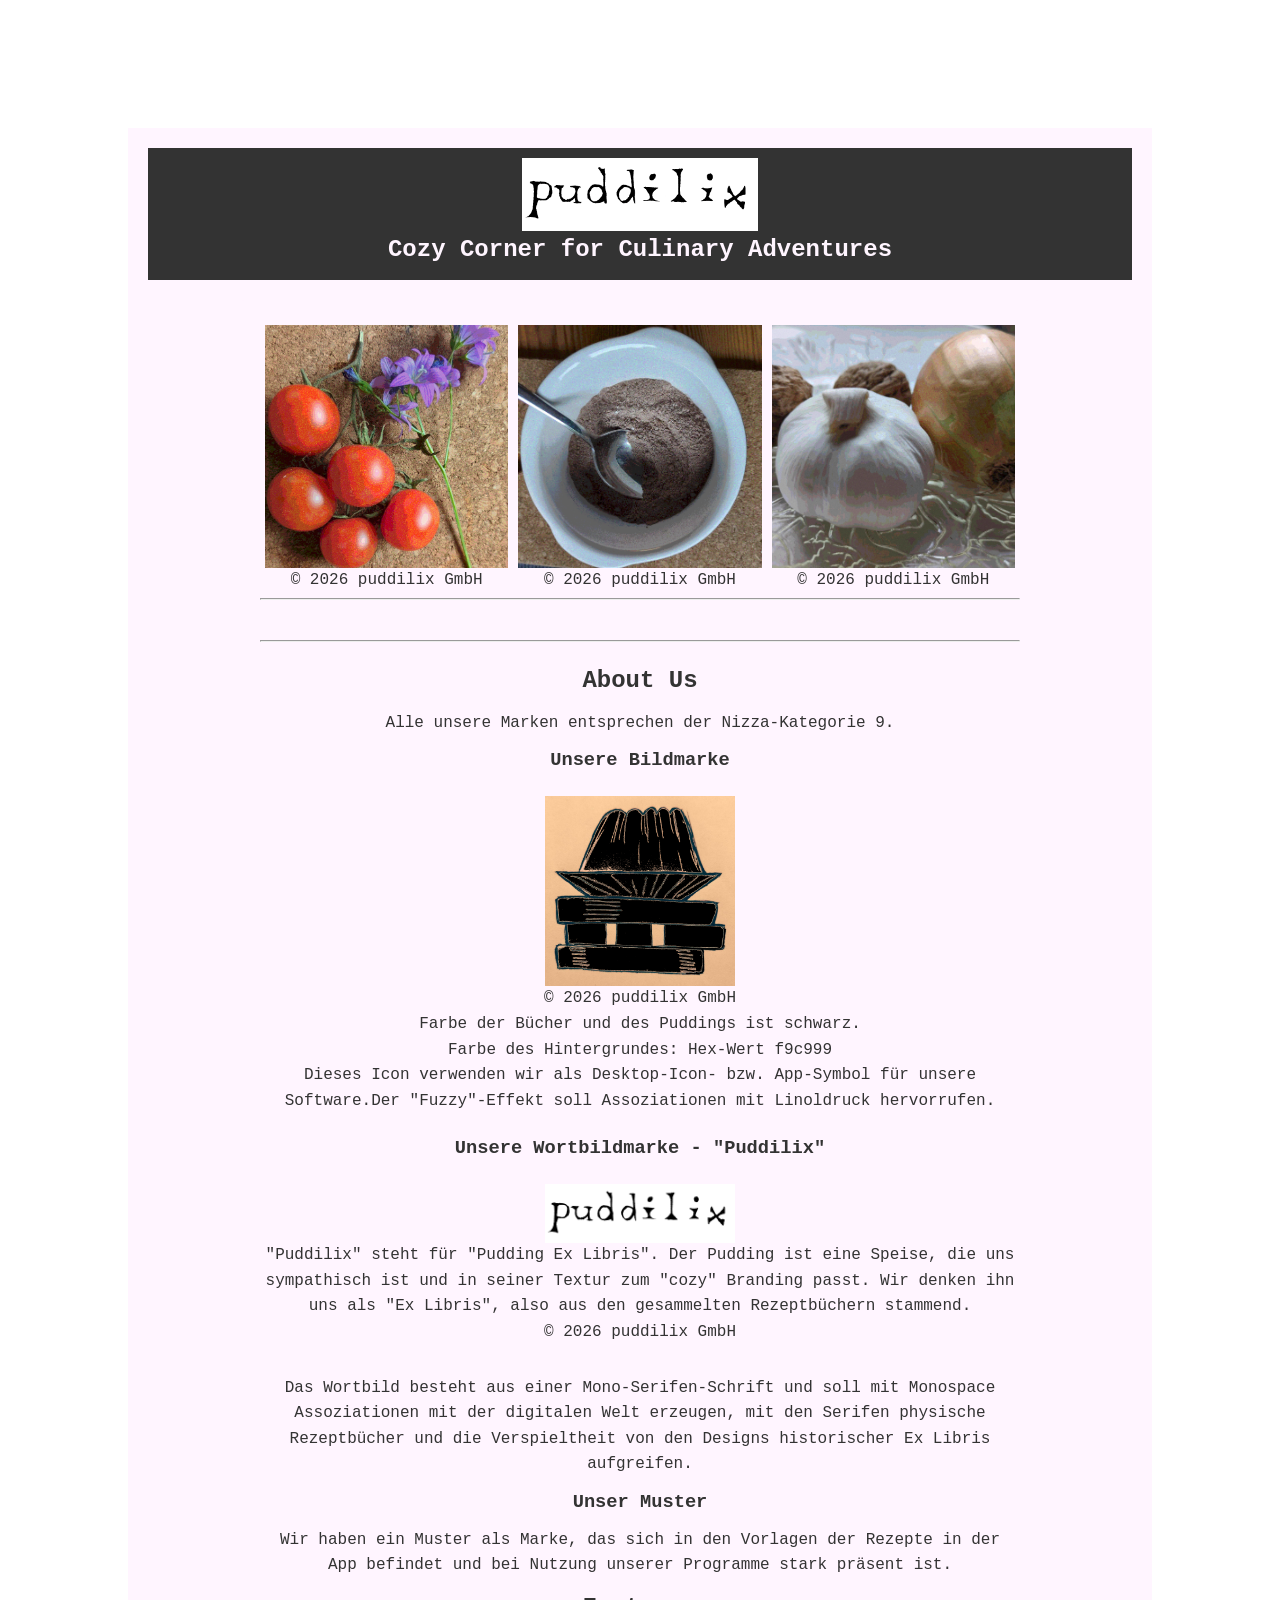
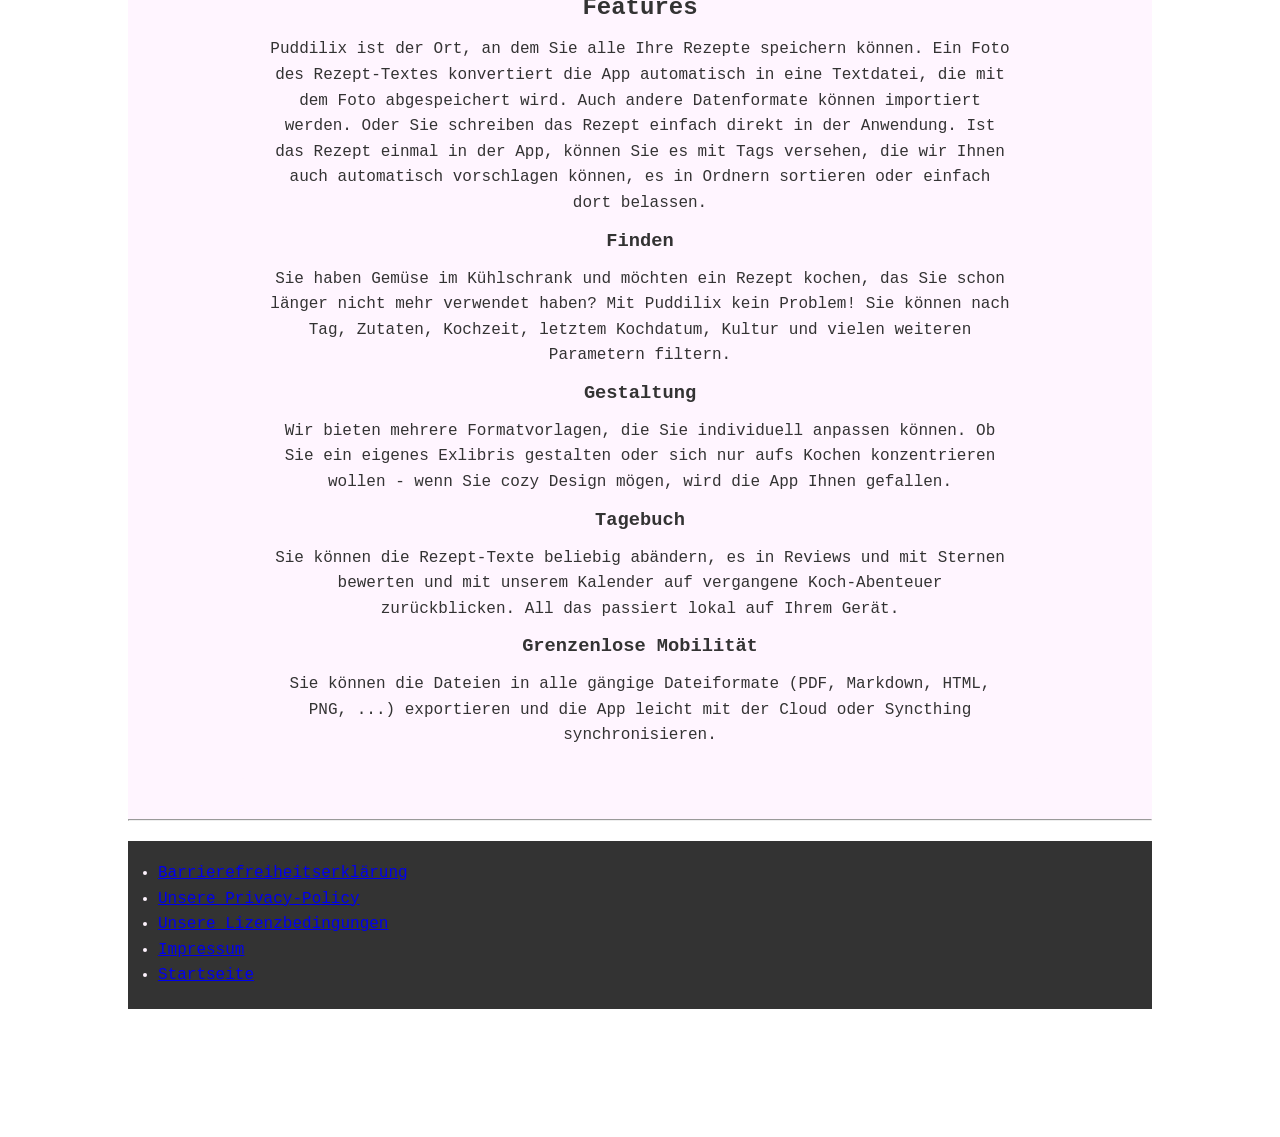
==== index.html @ e12f10ca "Update index.html" ====
<!DOCTYPE html>
<html lang="de">
<head>
    <meta charset="UTF-8" />
     <link rel="icon" type="image/jpeg" href="img/bildmarke.jpeg"/>
    <title>
         Puddilix | main</title>
    <link rel="stylesheet" href="styles.css">
</head>

<body>
    <div class="content">
        <header>
        <h1><img src="img/wort.png" alt="Puddilix-Wortbild"></h1>            
            <h2>Cozy Corner for Culinary Adventures</h2>
        </header>
        
        <main>
                <div class="row">
                <div class="column">
                    <figure>
                    <img src="img/tomato_edited.png" alt="Stark stilisiertes Bild von Tomaten und einer Glockenblume" style="width:100%">
                    <figcaption>© 2026 puddilix GmbH
                    </figcaption>
                </figure>
                </div>
                <div class="column">
                                        <figure>
                    <img src="img/stirring_edited.png" alt="Stark stilisiertes Bild, in dem ein Tassenkuchen zubereitet wird" style="width:100%">
                    <figcaption>© 2026 puddilix GmbH
                    </figcaption>
                </figure>

                </div>
                <div class="column">
                                                            <figure>
                    <img src="img/posterized_garlic.png" alt="Stark stilisiertes Bild von Knoblauch, Zwiebel und Nüssen in einer Glasschüssel" style="width:100%">
                    <figcaption>© 2026 puddilix GmbH
                    </figcaption>
                </figure>
                </div>
                </div>
        <hr>
        <p>
              
        </p>
        <hr>

        <h2>About Us</h2>
        <p>
            Alle unsere Marken entsprechen der Nizza-Kategorie 9. 
        </p>
            <h3>Unsere Bildmarke</h3>
                <p><figure>

                    <img src="img/bildmarke.jpeg" alt="Bildmarke: Ein schwarzer Pudding auf einem schwarzen Stapel von Büchern, mit bräunlichem Hintergrund">
                    <figcaption>© 2026 puddilix GmbH</figcaption></figure>
                    Farbe der Bücher und des Puddings ist schwarz.
                    <br>
                    Farbe des Hintergrundes: Hex-Wert f9c999
                    <br>
                    Dieses Icon verwenden wir als Desktop-Icon- bzw. App-Symbol für unsere Software.Der "Fuzzy"-Effekt soll Assoziationen mit Linoldruck hervorrufen.
                </p>
            <h3>Unsere Wortbildmarke - "Puddilix"</h3>
                <p>
                    <figure>
                    <img src="img/wort.png" alt="Wortbildmarke: Puddilix-Schriftzug in einer handgeschriebene mono-serif Schrift">
                    "Puddilix"  steht für "Pudding Ex Libris". Der Pudding ist eine Speise, die uns sympathisch ist und in 
                    seiner Textur zum "cozy" Branding passt. Wir denken ihn uns als "Ex Libris", also 
                    aus den gesammelten Rezeptbüchern stammend.
                    <figcaption>© 2026 puddilix GmbH</figcaption>
                    </figure>
                </p>
                
                <p>
                    Das Wortbild besteht aus einer Mono-Serifen-Schrift und soll mit Monospace Assoziationen mit der digitalen Welt erzeugen, 
                    mit den Serifen physische Rezeptbücher und die Verspieltheit von 
                    den Designs historischer Ex Libris aufgreifen. 
                </p>
            <h3>Unser Muster</h3>
                <p>
                    Wir haben ein Muster als Marke, das sich in den Vorlagen der Rezepte in der App befindet und bei Nutzung unserer Programme stark präsent ist.
                </p>


        <h2>Features</h2>
            <p>
                Puddilix ist der Ort, an dem Sie alle Ihre Rezepte speichern können.
                Ein Foto des Rezept-Textes konvertiert die App automatisch in eine Textdatei, die mit dem Foto abgespeichert wird. 
                Auch andere Datenformate können importiert werden. Oder Sie schreiben das Rezept einfach direkt in der Anwendung.
                Ist das Rezept einmal in der App, können Sie es mit Tags versehen, die wir Ihnen
                 auch automatisch vorschlagen können, es in Ordnern sortieren oder einfach dort belassen.
            </p>

            <h3>Finden</h3>
                <p>
                    Sie haben Gemüse im Kühlschrank und möchten ein Rezept kochen, das Sie schon länger nicht mehr verwendet haben? 
                    Mit Puddilix kein Problem! Sie können
                     nach Tag, Zutaten, Kochzeit, letztem Kochdatum, Kultur und vielen weiteren Parametern filtern.  
                </p>

            <h3>Gestaltung</h3>
                <p>
                    Wir bieten mehrere Formatvorlagen, die Sie individuell anpassen können. Ob Sie ein eigenes Exlibris gestalten
                    oder sich nur aufs Kochen konzentrieren wollen - wenn Sie cozy Design mögen, wird die App Ihnen gefallen. 
                </p>

            <h3>Tagebuch</h3>
                <p>
                    Sie können die Rezept-Texte beliebig abändern, es in Reviews und mit Sternen bewerten und mit unserem Kalender auf vergangene 
                    Koch-Abenteuer zurückblicken. All das passiert lokal auf Ihrem Gerät. 
                </p>

            <h3>Grenzenlose Mobilität</h3>
                <p>
                    Sie können die Dateien in alle gängige Dateiformate (PDF, Markdown, HTML, PNG, ...) exportieren und die App leicht mit der Cloud oder Syncthing 
                    synchronisieren.
                </p>
    </main>
    </div>
    <hr>
    <footer>
        <nav aria-label="Footer navigation">
            <ul>
                <li><a href="barrierefreiheitserklaerung.html">Barrierefreiheitserklärung</a></li>
                <li><a href="datenschutz.html">Unsere Privacy-Policy</a></li>
                <li><a href="lizenz.html">Unsere Lizenzbedingungen</a></li>
                <li><a href="impressum.html">Impressum</a></li>
                <li><a href="index.html">Startseite</a></li>
            </ul>
        </nav>
    </footer>
</body>
</html>
---- styles.css ----
/* Basis-Reset */

* {
  margin: 0;
  padding: 0;
  box-sizing: border-box;
}

body {
  font-family: 'Nimbus Mono PS', 'Courier New', monospace;  line-height: 1.6;
  background-image: url('pictures/marble.jpg');
  color: #333;
  text-align: center;
  margin: 10% 10% 10% 10%;

}

ul {
  text-align: left;
  padding: 10px;
}

header, footer {
  background-color: #333;
  color: #fff5ff;
  padding: 10px 20px;
  text-align: center;
}

p {
  padding: 10px;
}

img {
  display: block;
  margin: auto;
  width: 25%;
}

.content {
  background-color: #fff5ff;
  padding:20px;
}

.bottom_nav {
  background-color: #fff5ff;
  padding:20px;
}

hr {
  margin-bottom: 20px;
}

main {
  padding: 20px;
  background-color: #fff5ff;
  border-radius: 4px;
  max-width: 800px;
  margin: 20px auto;
}

.footnote {
  float: footnote;
}

/* Table */

/* Three image containers (use 25% for four, and 50% for two, etc) */
.column {
  float: left;
  width: 33.33%;
  padding: 5px;
}

/* Clear floats after image containers */
.row::after {
  content: "";
  clear: both;
  display: table;
}
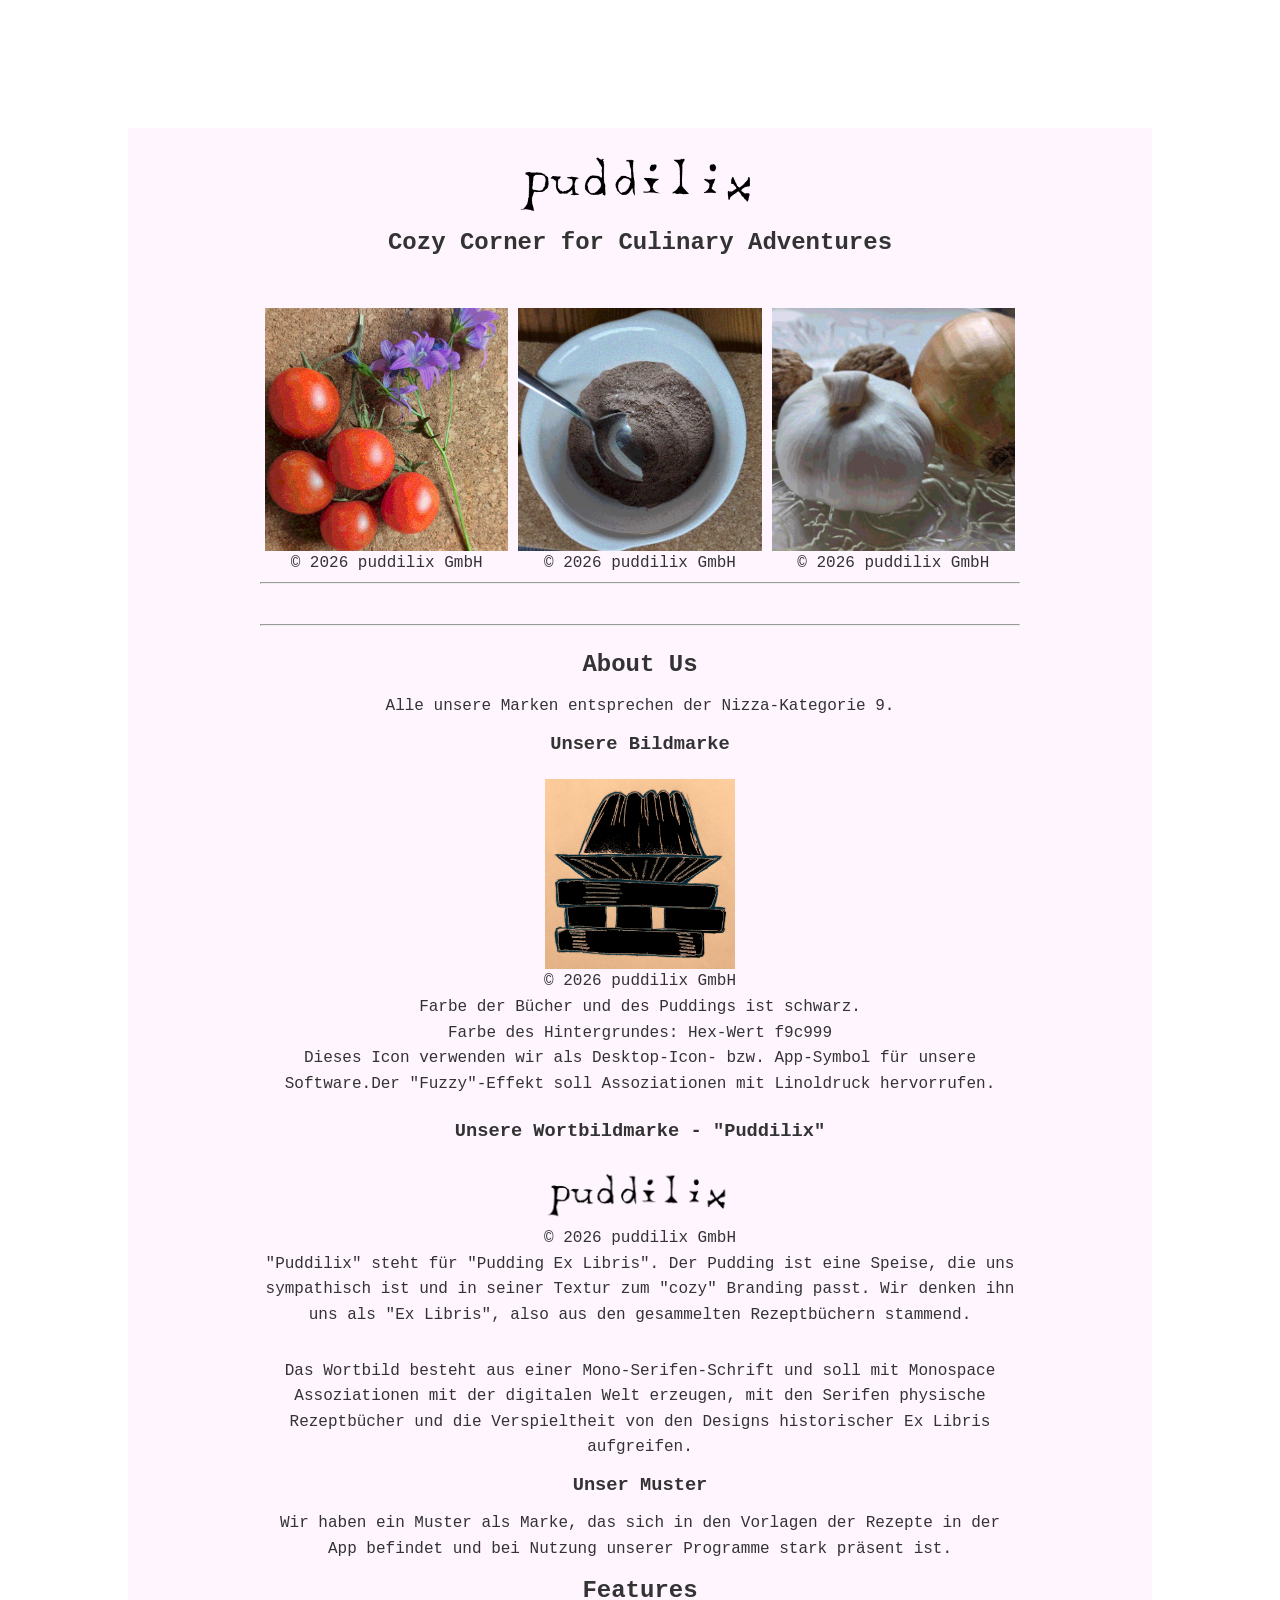
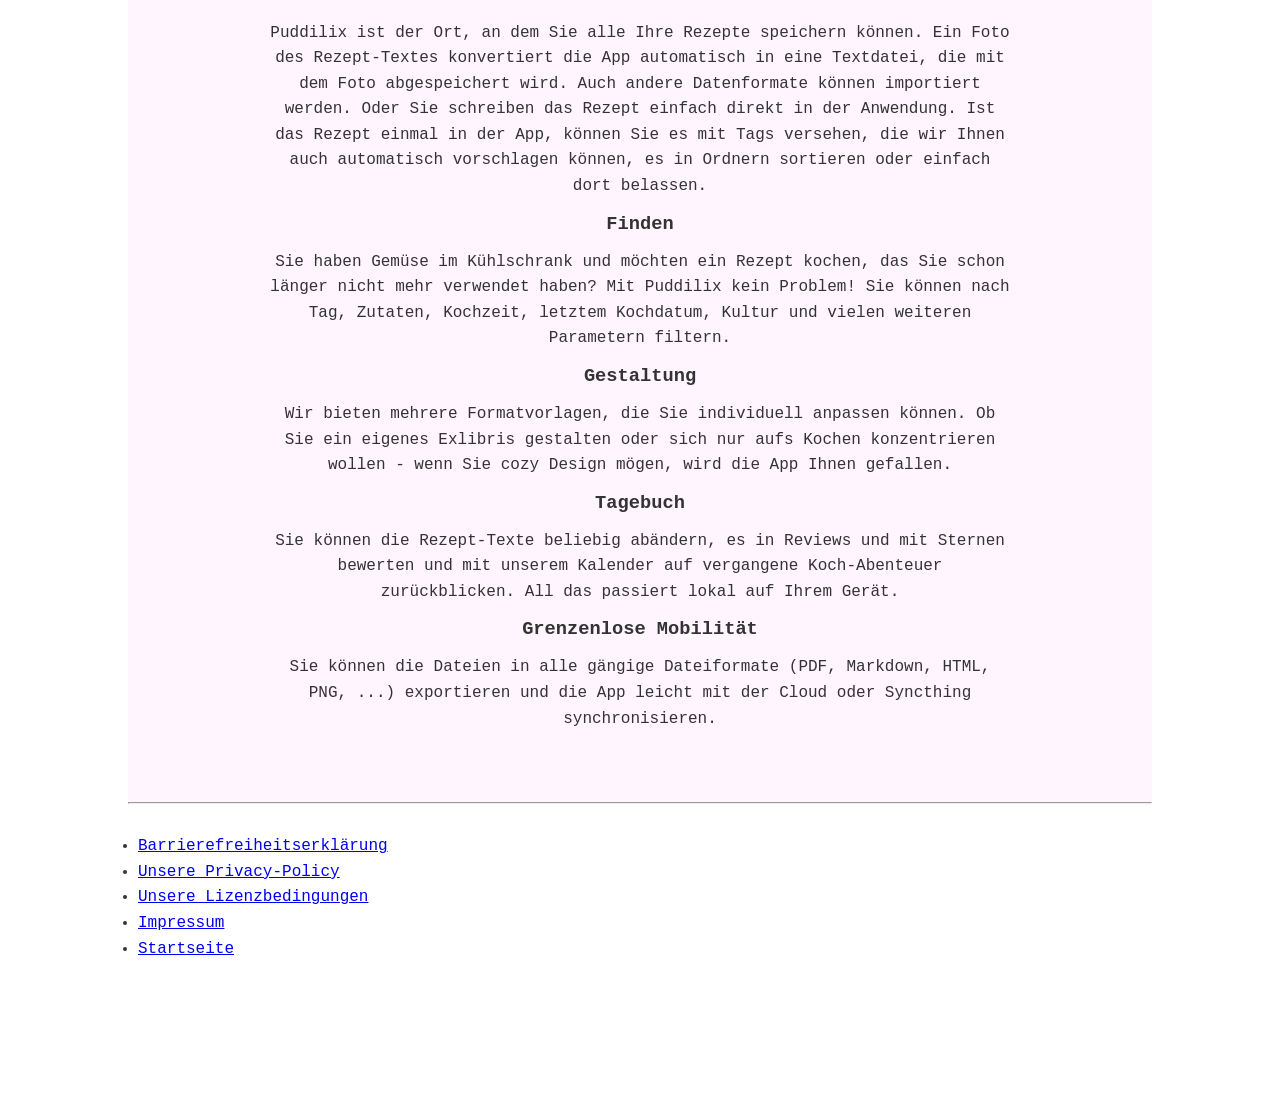
==== commit 1d6793c5: "Update index.html" ====
--- a/index.html
+++ b/index.html
@@ -65,11 +65,11 @@
                 <p>
                     <figure>
                     <img src="img/wort.png" alt="Wortbildmarke: Puddilix-Schriftzug in einer handgeschriebene mono-serif Schrift">
-                    "Puddilix"  steht für "Pudding Ex Libris". Der Pudding ist eine Speise, die uns sympathisch ist und in 
+                    <figcaption>© 2026 puddilix GmbH</figcaption>
+                    </figure>
+                                        "Puddilix"  steht für "Pudding Ex Libris". Der Pudding ist eine Speise, die uns sympathisch ist und in 
                     seiner Textur zum "cozy" Branding passt. Wir denken ihn uns als "Ex Libris", also 
                     aus den gesammelten Rezeptbüchern stammend.
-                    <figcaption>© 2026 puddilix GmbH</figcaption>
-                    </figure>
                 </p>
                 
                 <p>
--- a/styles.css
+++ b/styles.css
@@ -20,13 +20,6 @@
   padding: 10px;
 }
 
-header, footer {
-  background-color: #333;
-  color: #fff5ff;
-  padding: 10px 20px;
-  text-align: center;
-}
-
 p {
   padding: 10px;
 }
@@ -38,11 +31,6 @@
 }
 
 .content {
-  background-color: #fff5ff;
-  padding:20px;
-}
-
-.bottom_nav {
   background-color: #fff5ff;
   padding:20px;
 }
@@ -59,12 +47,6 @@
   margin: 20px auto;
 }
 
-.footnote {
-  float: footnote;
-}
-
-/* Table */
-
 /* Three image containers (use 25% for four, and 50% for two, etc) */
 .column {
   float: left;
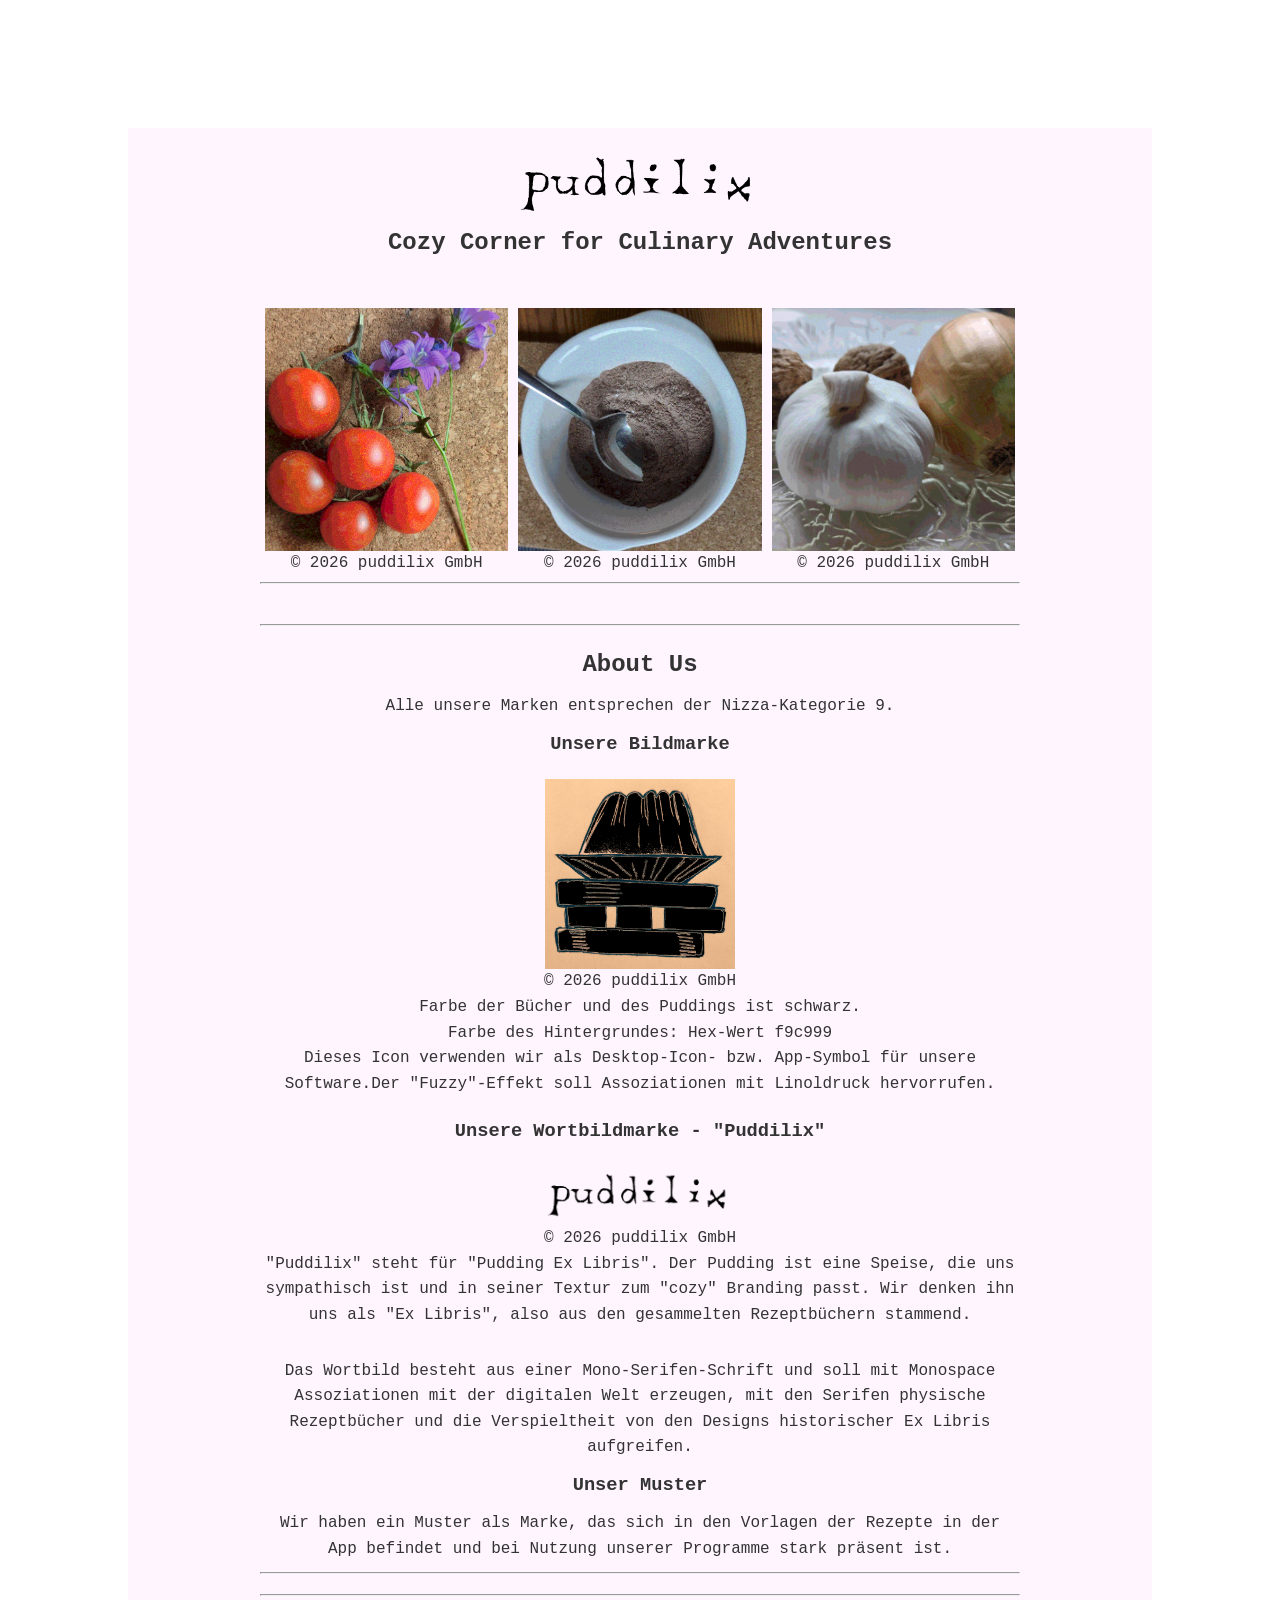
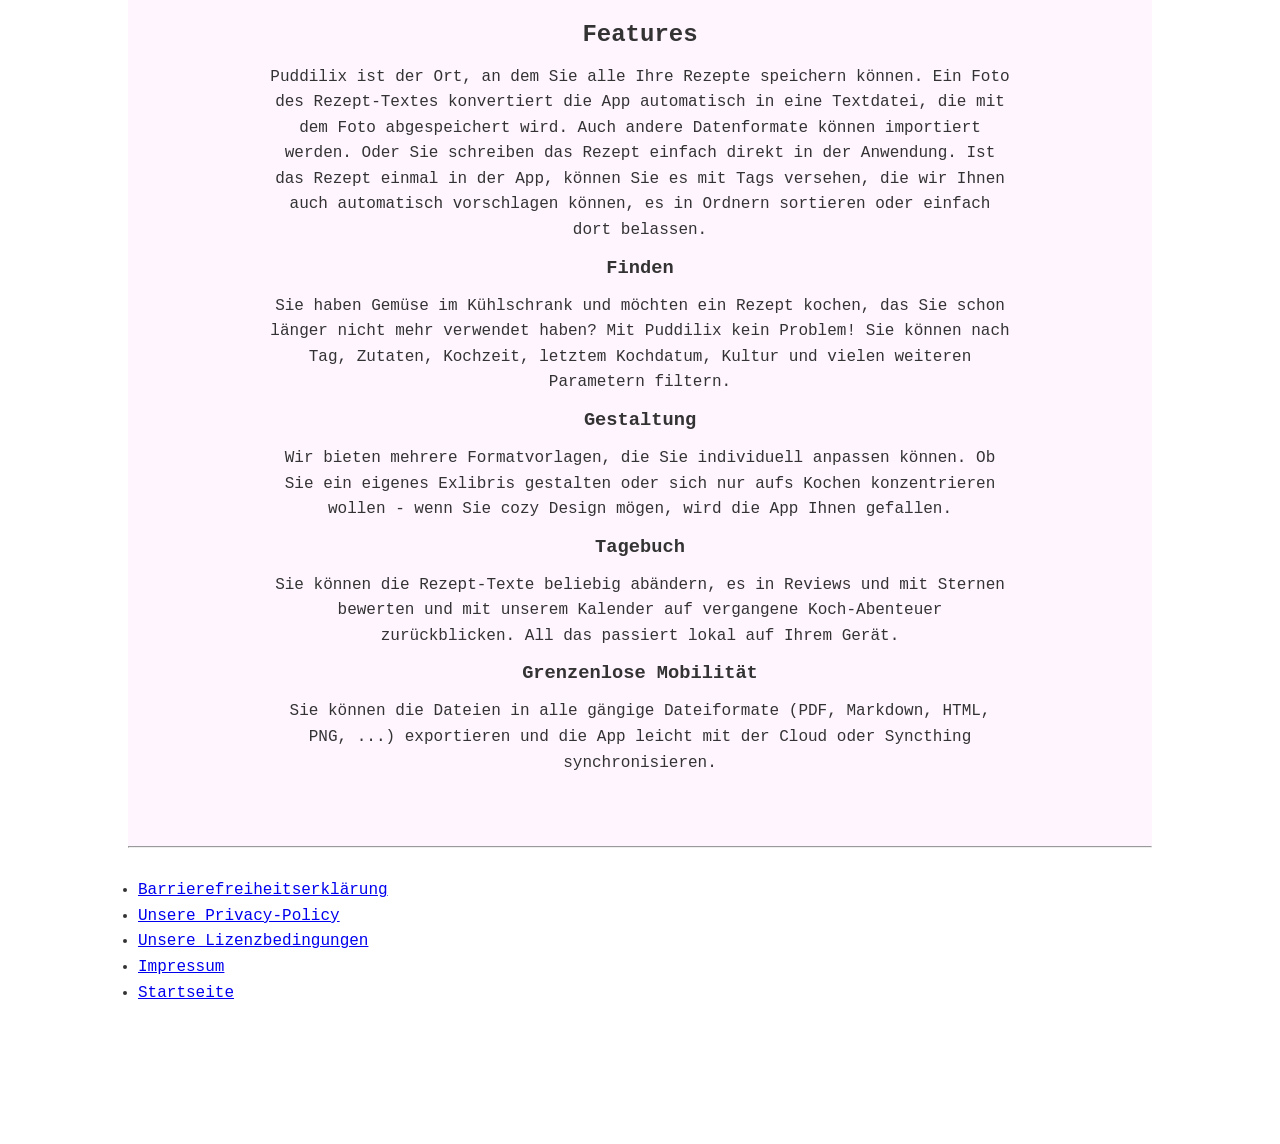
==== commit f32a08af: "Update index.html" ====
--- a/index.html
+++ b/index.html
@@ -1,7 +1,7 @@
 <!DOCTYPE html>
 <html lang="de">
 <head>
-    <meta charset="UTF-8" />
+    <meta charset="UTF-8" name="viewport" content="width=device-width, initial-scale=1.0">
      <link rel="icon" type="image/jpeg" href="img/bildmarke.jpeg"/>
     <title>
          Puddilix | main</title>
@@ -82,7 +82,8 @@
                     Wir haben ein Muster als Marke, das sich in den Vorlagen der Rezepte in der App befindet und bei Nutzung unserer Programme stark präsent ist.
                 </p>
 
-
+        <hr>
+        <hr>
         <h2>Features</h2>
             <p>
                 Puddilix ist der Ort, an dem Sie alle Ihre Rezepte speichern können.
--- a/styles.css
+++ b/styles.css
@@ -8,7 +8,6 @@
 
 body {
   font-family: 'Nimbus Mono PS', 'Courier New', monospace;  line-height: 1.6;
-  background-image: url('pictures/marble.jpg');
   color: #333;
   text-align: center;
   margin: 10% 10% 10% 10%;
@@ -18,10 +17,12 @@
 ul {
   text-align: left;
   padding: 10px;
+  text-size:16px;
 }
 
 p {
   padding: 10px;
+  font-size: 16px;
 }
 
 img {
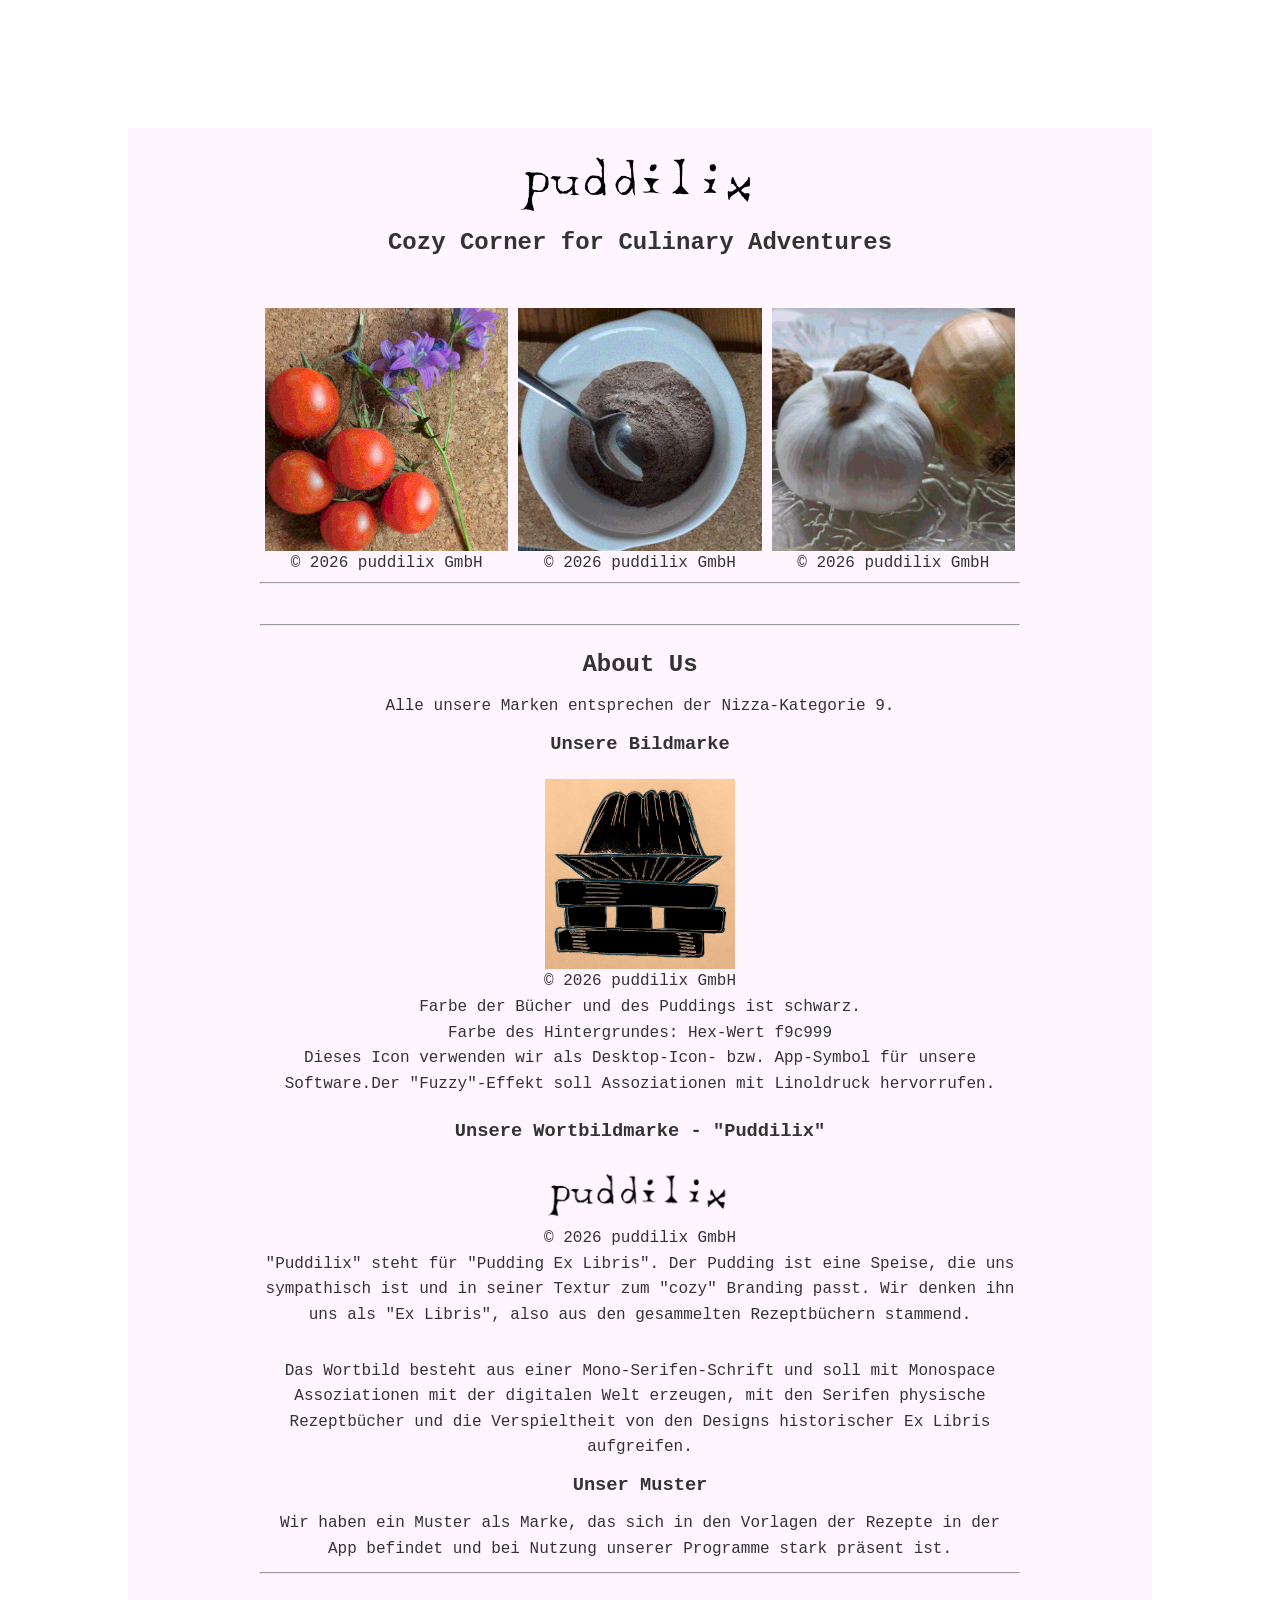
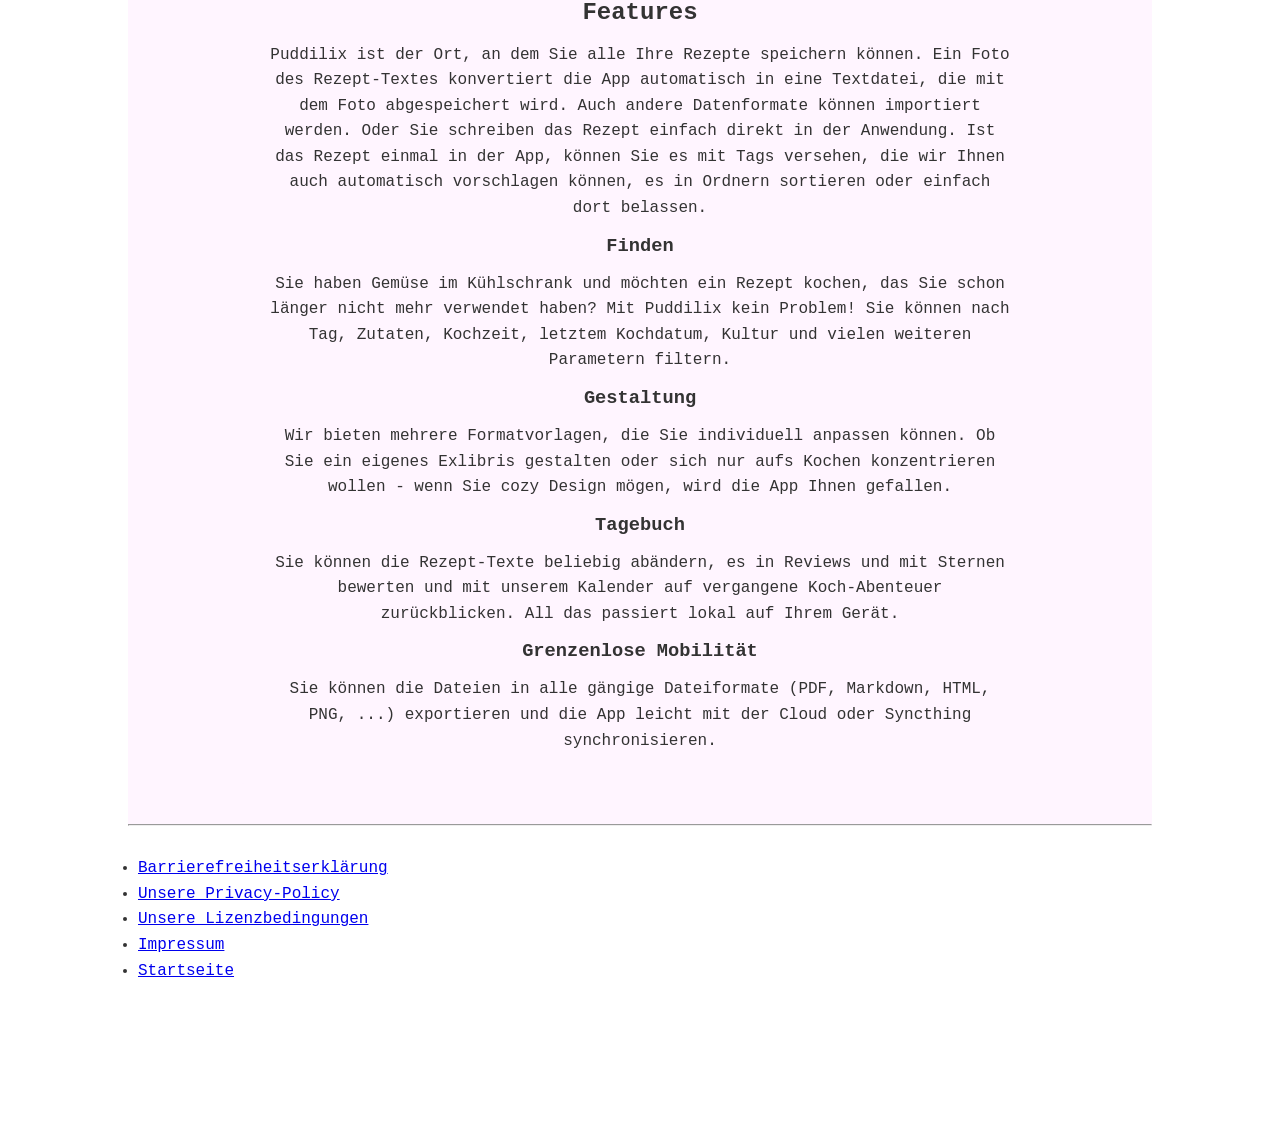
==== commit eebb08df: "Update index.html" ====
--- a/index.html
+++ b/index.html
@@ -83,7 +83,7 @@
                 </p>
 
         <hr>
-        <hr>
+            
         <h2>Features</h2>
             <p>
                 Puddilix ist der Ort, an dem Sie alle Ihre Rezepte speichern können.
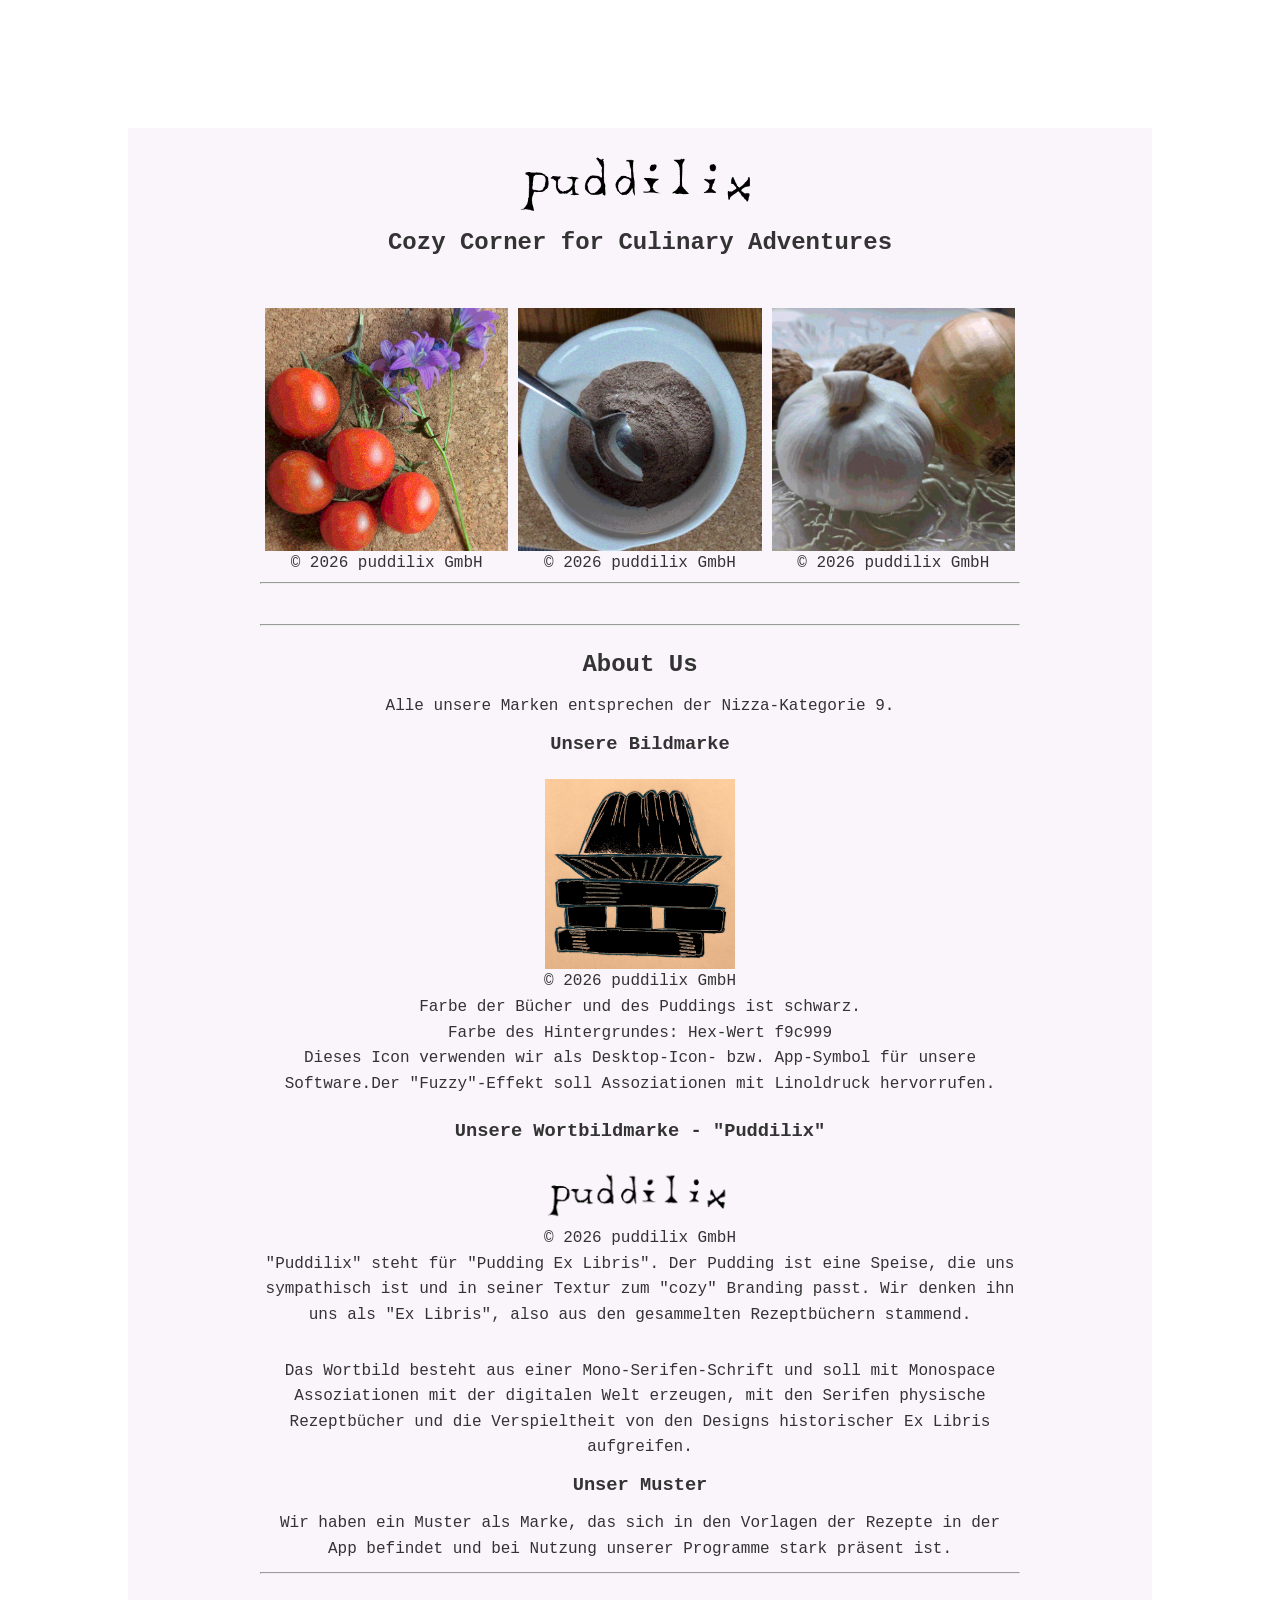
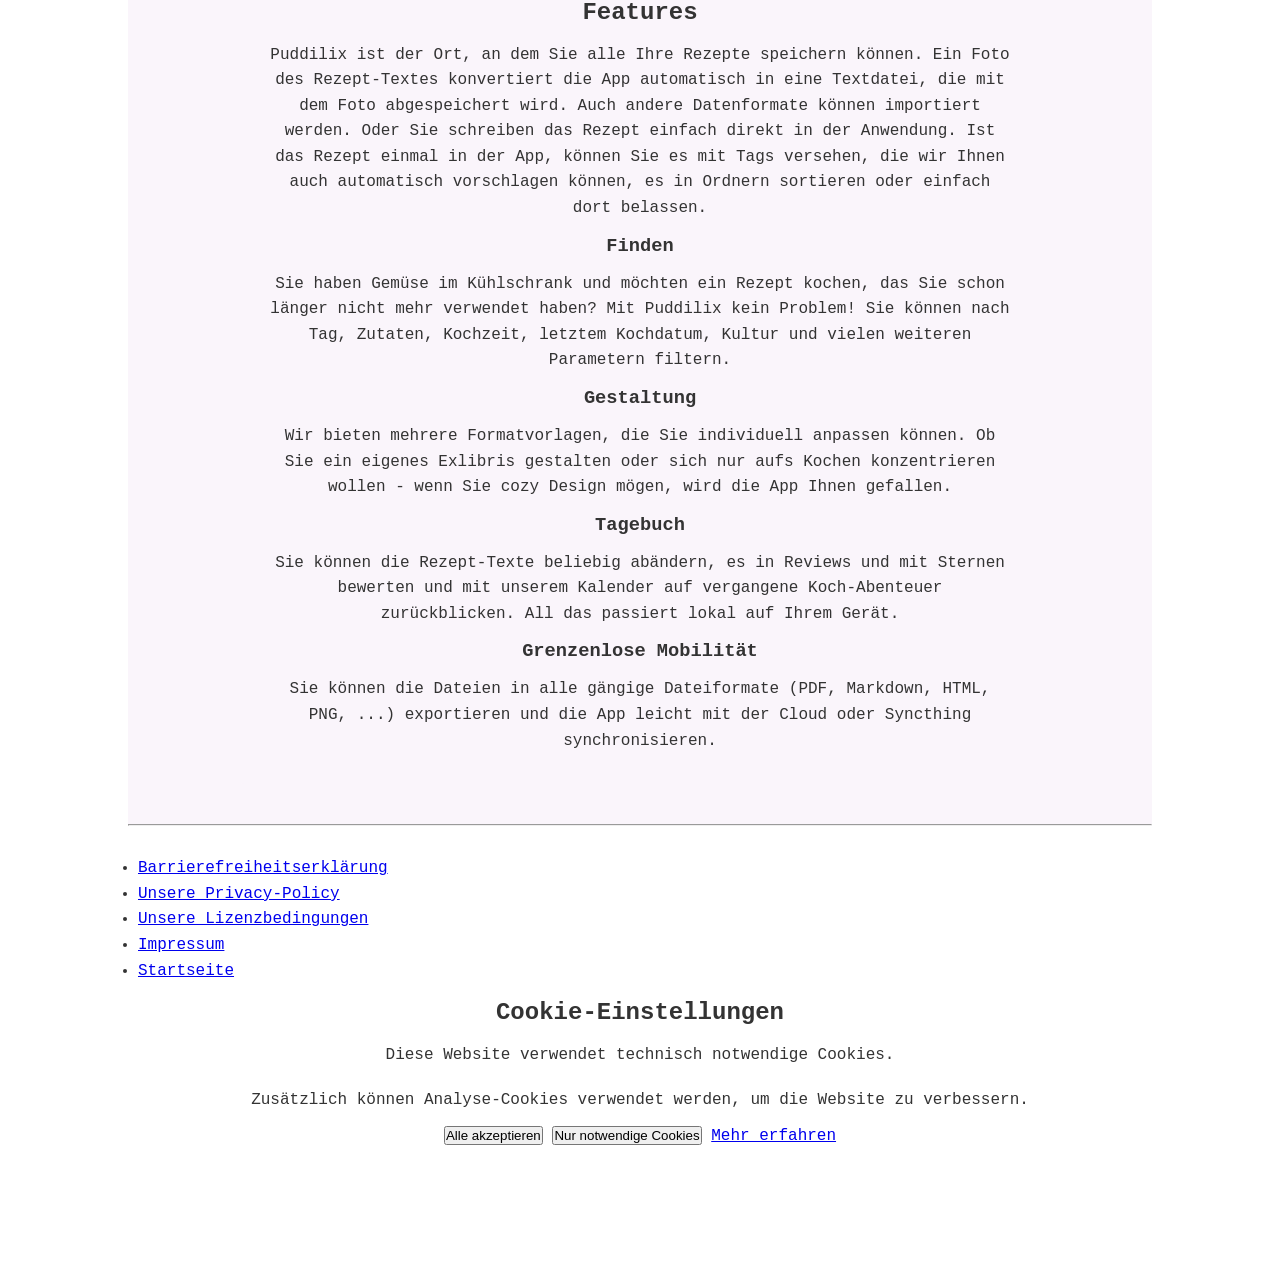
==== commit 6b6fb5bf: "Update index.html" ====
--- a/index.html
+++ b/index.html
@@ -132,4 +132,29 @@
         </nav>
     </footer>
 </body>
+
+    <div class="cookie-banner" id="cookieBanner" aria-label="Cookie-Banner">
+  
+  <h2>Cookie-Einstellungen</h2>
+
+  <p>
+    Diese Website verwendet technisch notwendige Cookies.
+  </p>
+
+  <p>
+    Zusätzlich können Analyse-Cookies verwendet werden, um die Website zu verbessern.
+  </p>
+
+  <div class="cookie-actions">
+    <button onclick="closeBanner()">Alle akzeptieren</button>
+    <button onclick="closeBanner()">Nur notwendige Cookies</button>
+    <a href="datenschutz.html">Mehr erfahren</a>
+  </div>
+</div>
+
+<script>
+  function closeBanner() {
+    document.getElementById("cookieBanner").style.display = "none";
+  }
+</script>
 </html>
--- a/styles.css
+++ b/styles.css
@@ -32,7 +32,7 @@
 }
 
 .content {
-  background-color: #fff5ff;
+  background-color: #FAF5FB;
   padding:20px;
 }
 
@@ -42,7 +42,7 @@
 
 main {
   padding: 20px;
-  background-color: #fff5ff;
+  background-color: #FAF5FB;
   border-radius: 4px;
   max-width: 800px;
   margin: 20px auto;
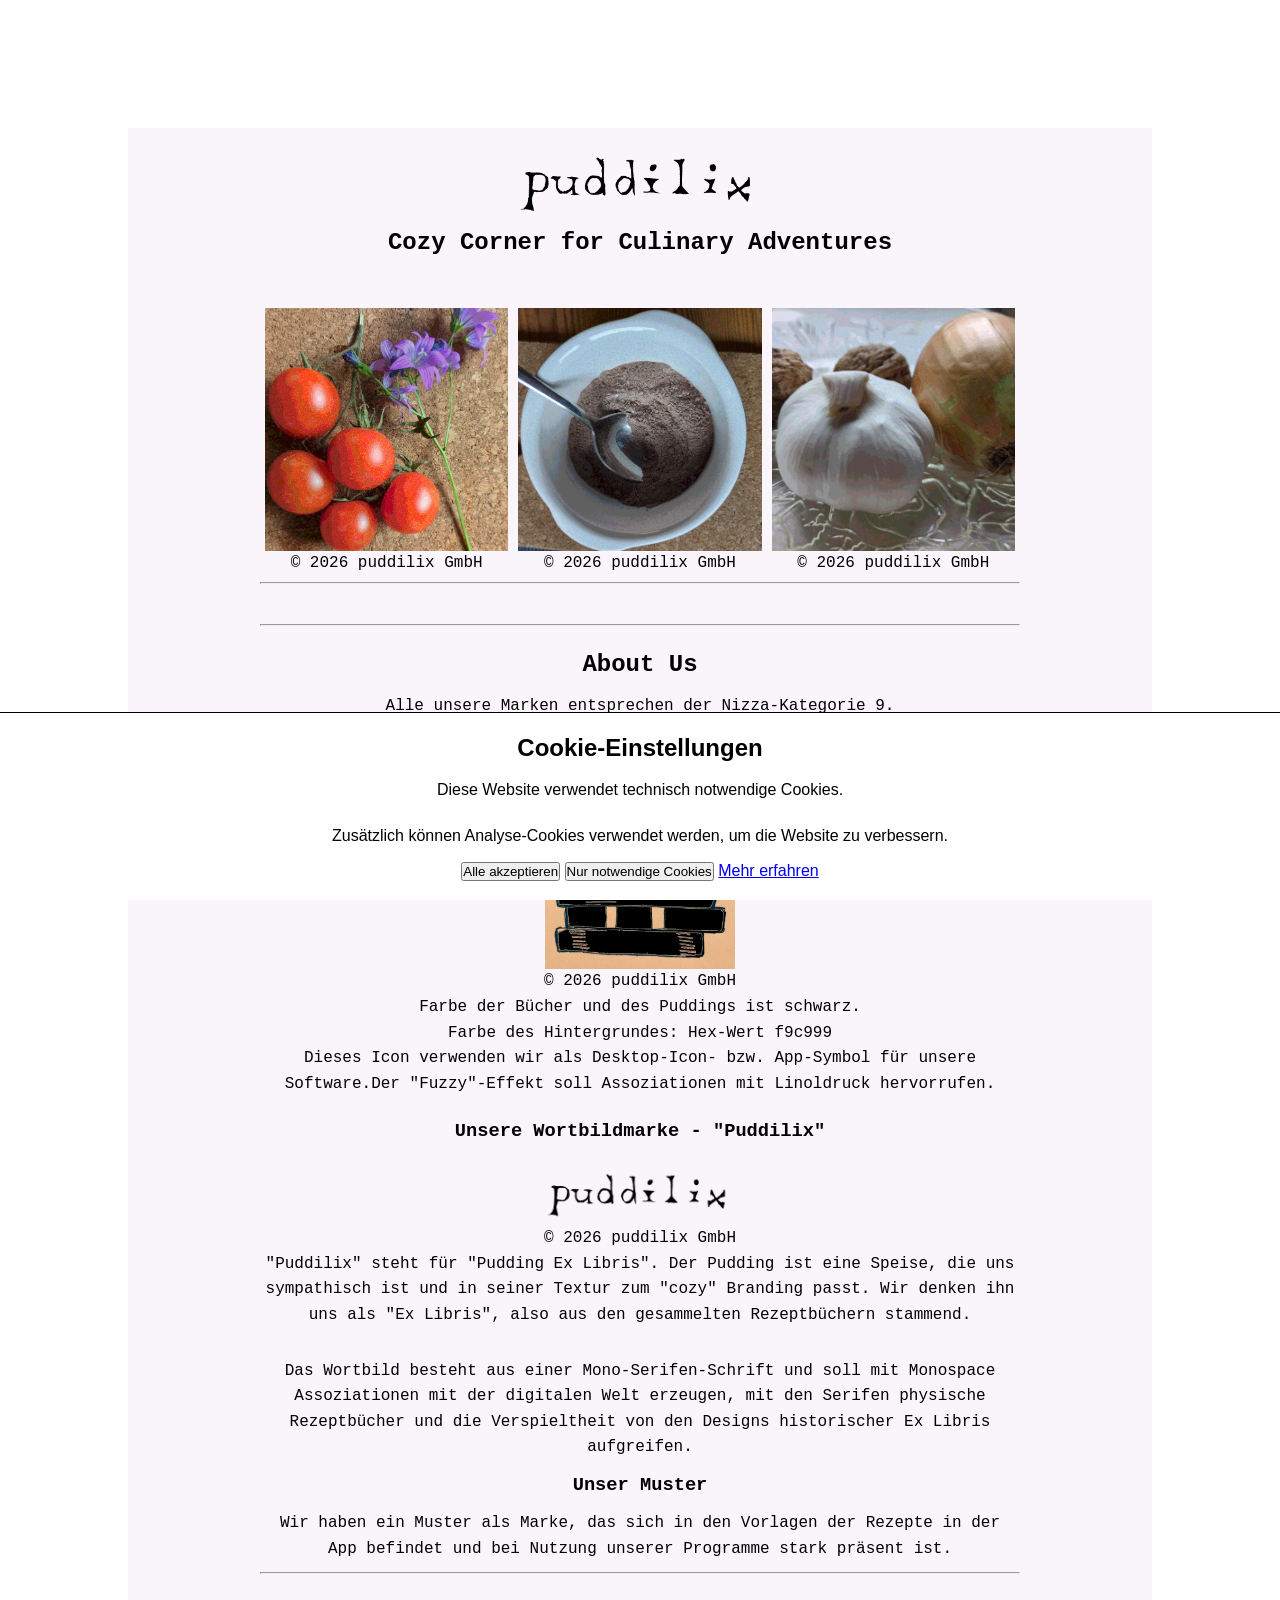
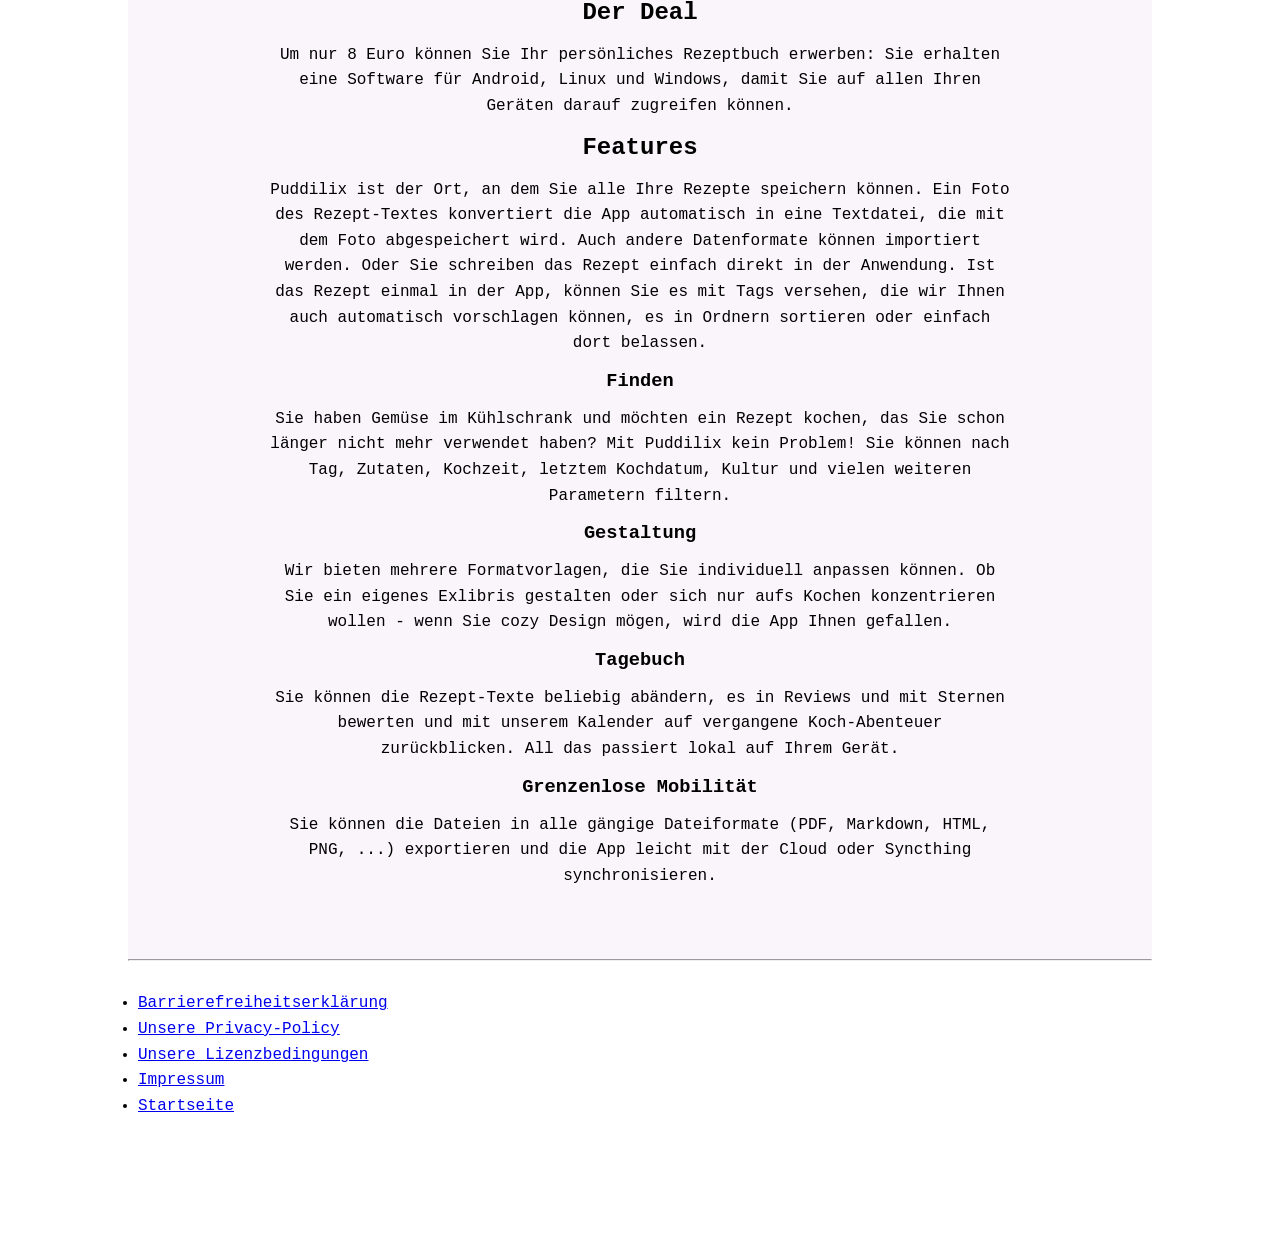
==== commit ef517963: "Update index.html" ====
--- a/index.html
+++ b/index.html
@@ -83,6 +83,10 @@
                 </p>
 
         <hr>
+
+        <h2>Der Deal</h2>
+        <p>Um nur 8 Euro können Sie Ihr persönliches Rezeptbuch erwerben: Sie erhalten eine Software für Android, Linux und Windows, 
+        damit Sie auf allen Ihren Geräten darauf zugreifen können.</p>
             
         <h2>Features</h2>
             <p>
--- a/styles.css
+++ b/styles.css
@@ -1,5 +1,3 @@
-/* Basis-Reset */
-
 * {
   margin: 0;
   padding: 0;
@@ -8,7 +6,6 @@
 
 body {
   font-family: 'Nimbus Mono PS', 'Courier New', monospace;  line-height: 1.6;
-  color: #333;
   text-align: center;
   margin: 10% 10% 10% 10%;
 
@@ -48,16 +45,25 @@
   margin: 20px auto;
 }
 
-/* Three image containers (use 25% for four, and 50% for two, etc) */
 .column {
   float: left;
   width: 33.33%;
   padding: 5px;
 }
 
-/* Clear floats after image containers */
 .row::after {
   content: "";
   clear: both;
   display: table;
 }
+
+  .cookie-banner {
+    position: fixed;
+    bottom: 0;
+    left: 0;
+    right: 0;
+    padding: 1rem;
+    background: white;
+    border-top: 1px solid #000000;
+    font-family: sans-serif;
+  }
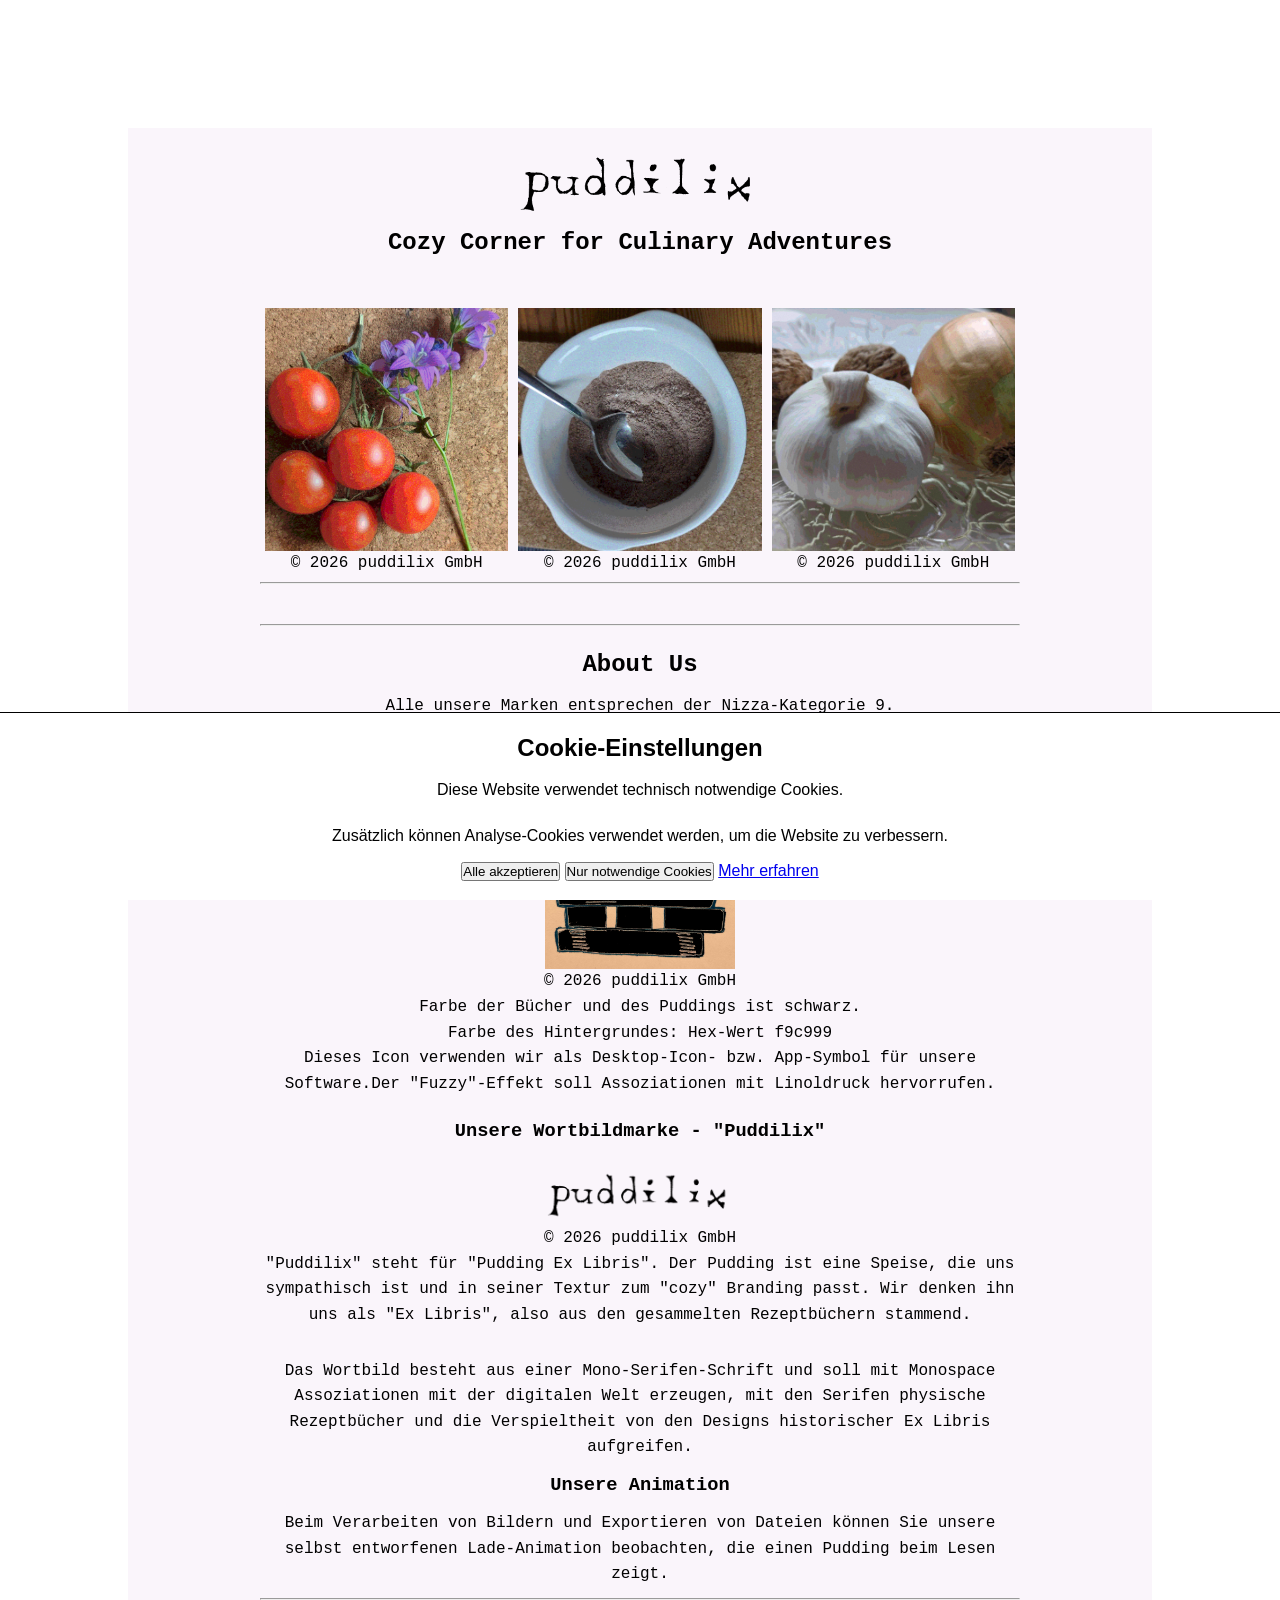
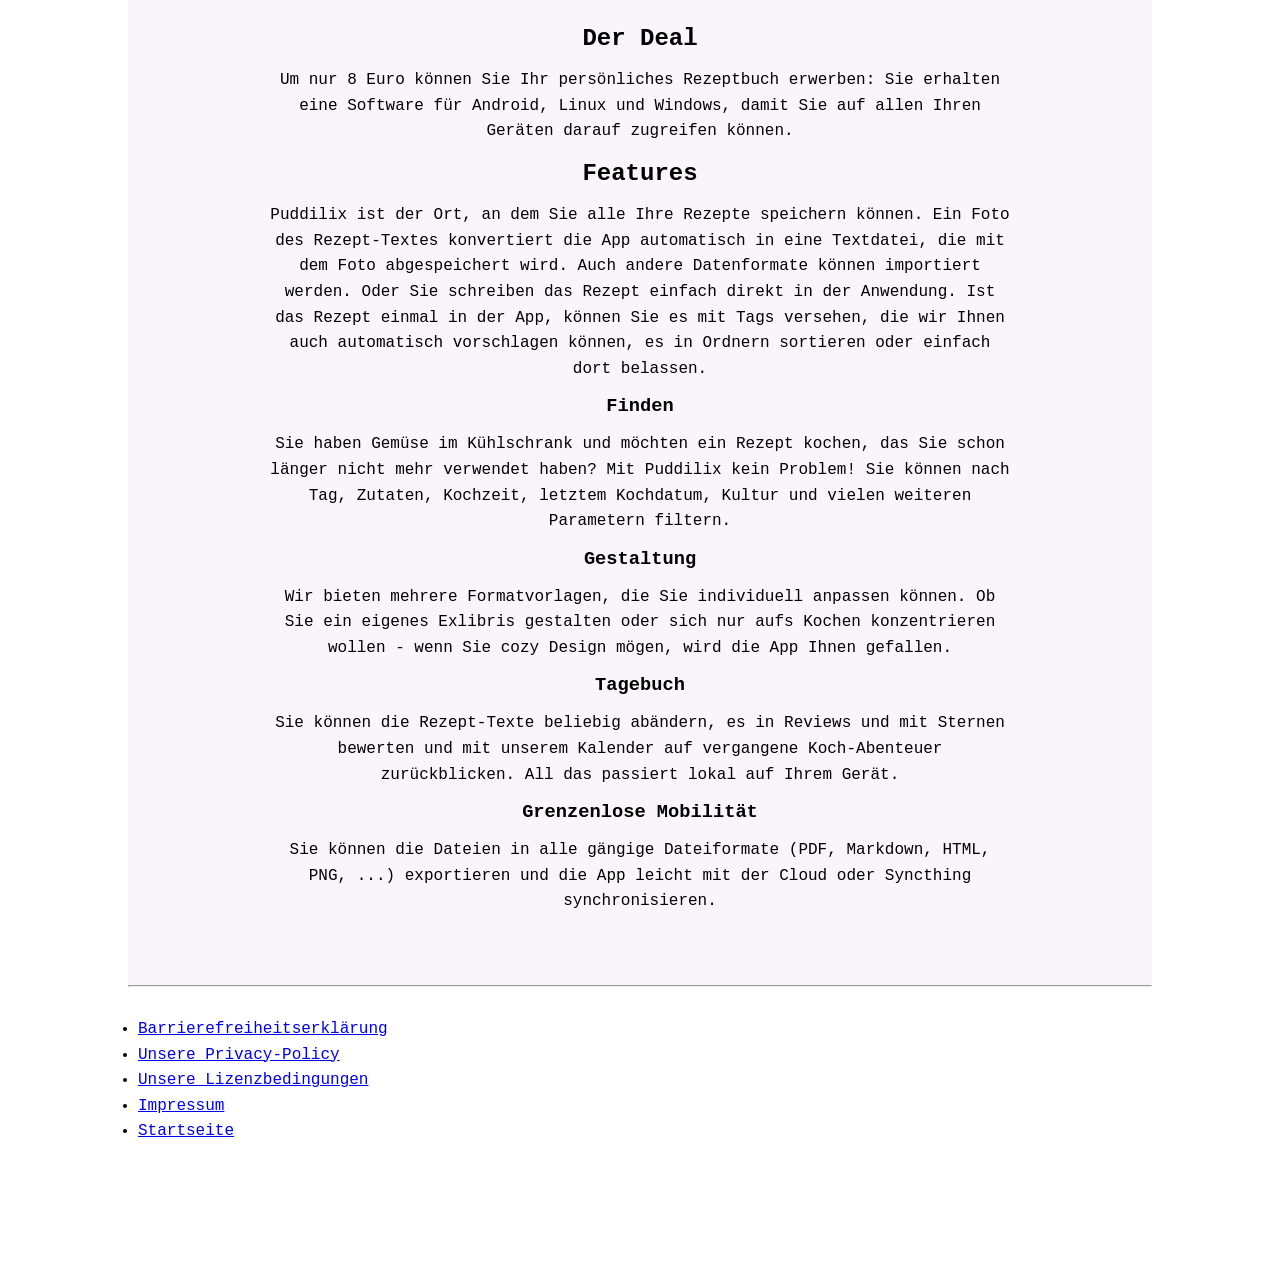
==== commit e7a73739: "Update index.html" ====
--- a/index.html
+++ b/index.html
@@ -77,9 +77,10 @@
                     mit den Serifen physische Rezeptbücher und die Verspieltheit von 
                     den Designs historischer Ex Libris aufgreifen. 
                 </p>
-            <h3>Unser Muster</h3>
+            <h3>Unsere Animation</h3>
                 <p>
-                    Wir haben ein Muster als Marke, das sich in den Vorlagen der Rezepte in der App befindet und bei Nutzung unserer Programme stark präsent ist.
+                    Beim Verarbeiten von Bildern und Exportieren von Dateien können Sie unsere selbst entworfenen Lade-Animation beobachten, 
+                    die einen Pudding beim Lesen zeigt.
                 </p>
 
         <hr>
